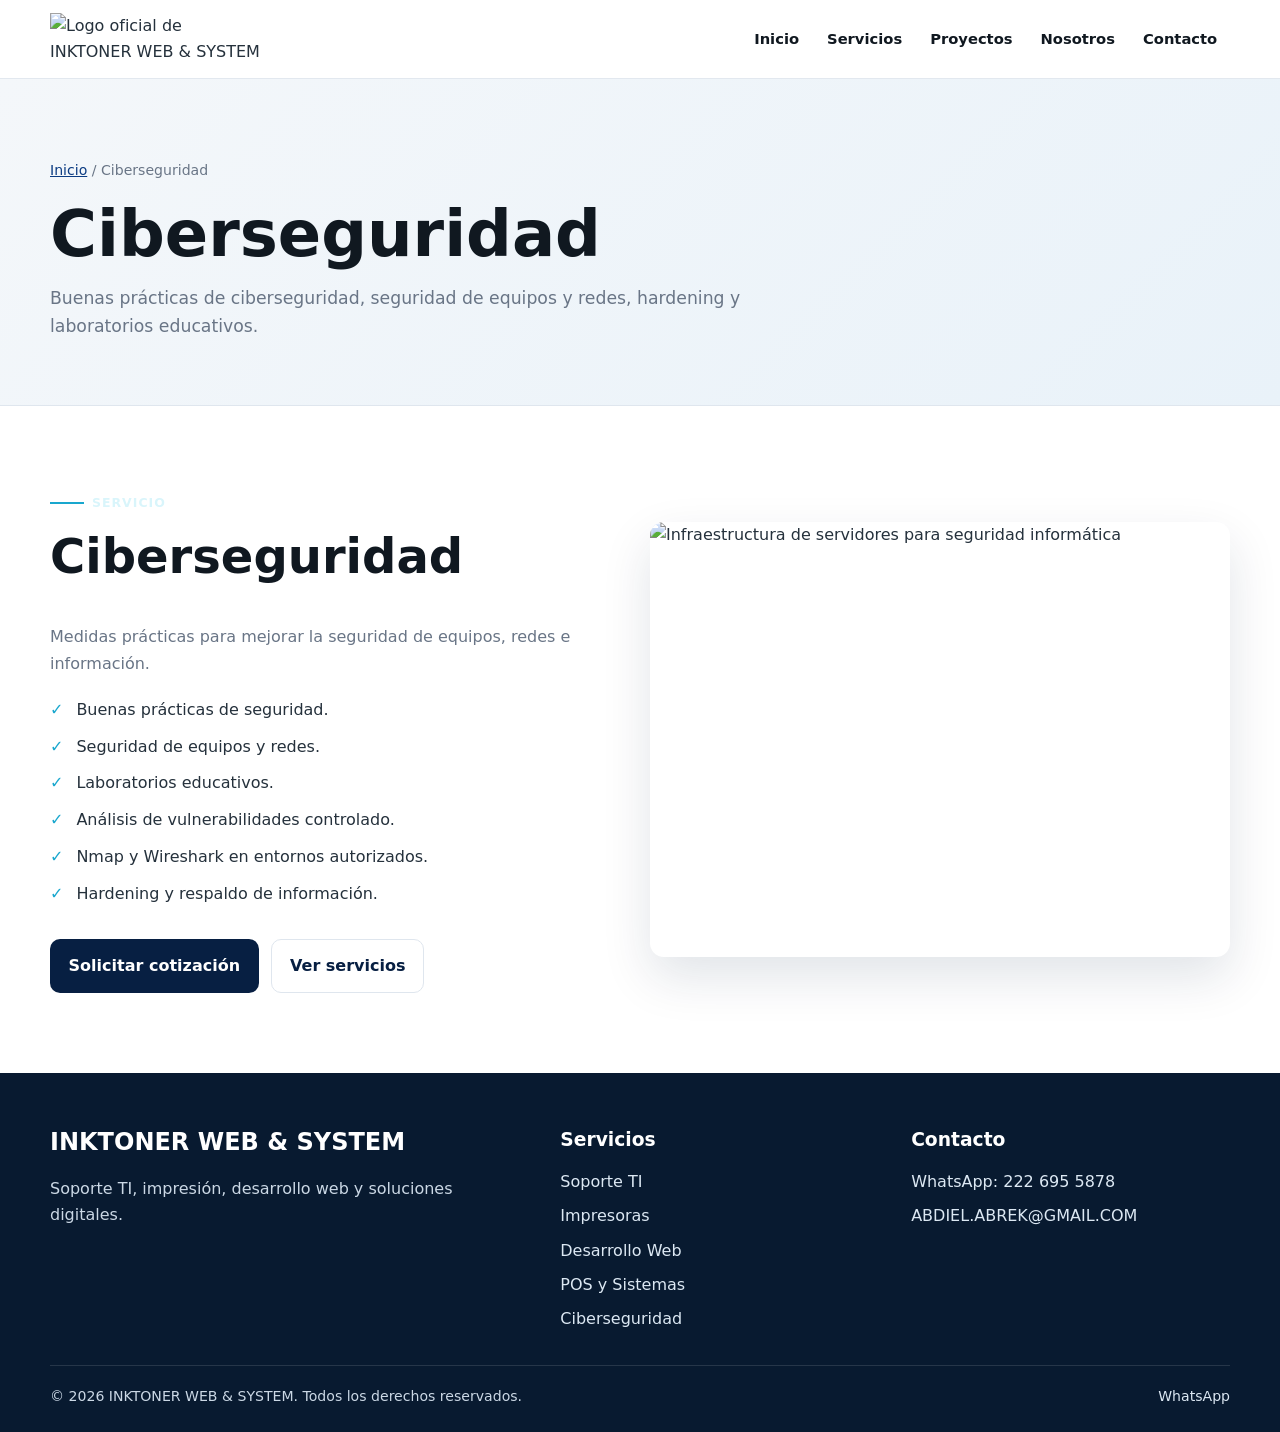
==== ciberseguridad.html @ 75106f54 "Add files via upload" ====
<!doctype html>
<html lang="es-MX">
<head>
<meta charset="utf-8">
<meta name="viewport" content="width=device-width, initial-scale=1">
<title>Ciberseguridad | INKTONER WEB & SYSTEM</title>
<meta name="description" content="Buenas prácticas de ciberseguridad, seguridad de equipos y redes, hardening y laboratorios educativos.">
<meta name="robots" content="index,follow">
<link rel="canonical" href="https://www.ejemplo.com/ciberseguridad.html">
<meta property="og:type" content="website">
<meta property="og:locale" content="es_MX">
<meta property="og:title" content="Ciberseguridad | INKTONER WEB & SYSTEM">
<meta property="og:description" content="Buenas prácticas de ciberseguridad, seguridad de equipos y redes, hardening y laboratorios educativos.">
<meta property="og:url" content="https://www.ejemplo.com/ciberseguridad.html">
<meta property="og:image" content="https://images.unsplash.com/photo-1517336714731-489689fd1ca8?auto=format&fit=crop&w=1600&q=82">
<link rel="stylesheet" href="assets/css/styles.css">
<script src="assets/js/config.js" defer></script>
<script src="assets/js/main.js" defer></script>
</head>
<body>
<a class="skip-link" href="#main-content">Saltar al contenido</a>
<header class="site-header"><div class="container header-inner">
<a class="brand" href="index.html" aria-label="INKTONER WEB & SYSTEM, inicio"><img class="site-logo" src="assets/img/INKTONER.PNG" alt="Logo oficial de INKTONER WEB & SYSTEM" width="210" height="52"></a>
<button class="menu-toggle" type="button" data-menu-toggle aria-expanded="false" aria-controls="main-navigation" aria-label="Abrir menú"><span></span><span></span><span></span></button>
<nav class="main-nav" id="main-navigation" aria-label="Navegación principal">
<ul class="nav-list">
<li><a class="nav-link" data-nav-link href="index.html">Inicio</a></li>
<li class="has-dropdown"><button class="nav-trigger" type="button" data-dropdown-toggle aria-expanded="false" aria-controls="services-menu">Servicios</button>
<ul class="dropdown-menu" id="services-menu">
<li><a data-nav-link href="soporte-ti.html">Soporte TI</a></li>
<li><a data-nav-link href="impresoras.html">Impresoras</a></li>
<li><a data-nav-link href="desarrollo-web.html">Desarrollo Web</a></li>
<li><a data-nav-link href="pos.html">POS y Sistemas</a></li>
<li><a data-nav-link href="ciberseguridad.html">Ciberseguridad</a></li>
</ul></li>
<li><a class="nav-link" data-nav-link href="proyectos.html">Proyectos</a></li>
<li><a class="nav-link" data-nav-link href="nosotros.html">Nosotros</a></li>
<li><a class="nav-link" data-nav-link href="contacto.html">Contacto</a></li>
</ul></nav>
</div></header>
<main id="main-content"><section class="page-hero"><div class="container"><div class="breadcrumbs"><a href="index.html">Inicio</a> <span aria-hidden="true">/</span> Ciberseguridad</div><h1>Ciberseguridad</h1><p>Buenas prácticas de ciberseguridad, seguridad de equipos y redes, hardening y laboratorios educativos.</p></div></section><section class="section"><div class="container grid two-col">
<div class="detail-copy"><span class="eyebrow">Servicio</span><h2>Ciberseguridad</h2><p>Medidas prácticas para mejorar la seguridad de equipos, redes e información.</p>
<ul class="check-list"><li>Buenas prácticas de seguridad.</li><li>Seguridad de equipos y redes.</li><li>Laboratorios educativos.</li><li>Análisis de vulnerabilidades controlado.</li><li>Nmap y Wireshark en entornos autorizados.</li><li>Hardening y respaldo de información.</li></ul>
<div class="hero-actions"><a class="btn btn-dark" href="contacto.html">Solicitar cotización</a><a class="btn btn-light" href="servicios.html">Ver servicios</a></div>
</div>
<div class="detail-image"><img src="https://images.unsplash.com/photo-1563013544-824ae1b704d3?auto=format&fit=crop&w=1000&q=82" alt="Infraestructura de servidores para seguridad informática" width="1200" height="900"></div>
</div></section></main>
<footer class="site-footer">
  <div class="container">

    <div class="footer-grid">

      <!-- EMPRESA -->
      <div>
        <h2>INKTONER WEB &amp; SYSTEM</h2>
        <p>
          Soporte TI, impresión, desarrollo web y soluciones digitales.
        </p>
      </div>

      <!-- SERVICIOS -->
      <div>
        <h3>Servicios</h3>
        <ul class="footer-nav">
          <li><a href="soporte-ti.html">Soporte TI</a></li>
          <li><a href="impresoras.html">Impresoras</a></li>
          <li><a href="desarrollo-web.html">Desarrollo Web</a></li>
          <li><a href="pos.html">POS y Sistemas</a></li>
          <li><a href="ciberseguridad.html">Ciberseguridad</a></li>
        </ul>
      </div>

      <!-- CONTACTO -->
      <div>
        <h3>Contacto</h3>
        <ul class="footer-nav">
          <li>
            <a href="https://wa.me/522226955878"
               target="_blank"
               rel="noopener noreferrer">
              WhatsApp: 222 695 5878
            </a>
          </li>
          <li>
            <a href="mailto:ABDIEL.ABREK@GMAIL.COM">
              ABDIEL.ABREK@GMAIL.COM
            </a>
          </li>
        </ul>
      </div>

    </div>

    <div class="footer-bottom">
      <span>
        © <span data-year></span> INKTONER WEB &amp; SYSTEM. Todos los derechos reservados.
      </span>

      <a
        class="footer-whatsapp"
        href="https://wa.me/522226955878?text=Hola%2C%20quiero%20solicitar%20informaci%C3%B3n%20sobre%20los%20servicios%20de%20INKTONER%20WEB%20%26%20SYSTEM."
        target="_blank"
        rel="noopener noreferrer">
        WhatsApp
      </a>
    </div>

  </div>
</footer>
</body></html>
---- assets/css/styles.css ----
:root {
    --color-primary: #0b3b82;
    --color-primary-dark: #071f42;
    --color-accent: #19a7ce;
    --color-dark: #101820;
    --color-text: #25313c;
    --color-muted: #697586;
    --color-light: #f4f7fa;
    --color-white: #ffffff;
    --color-border: #dfe6ee;
    --container: 1180px;
    --radius: 14px;
    --shadow: 0 10px 30px rgba(0,0,0,.08);
    --shadow-lg: 0 20px 50px rgba(7,31,66,.12);
}
*,*::before,*::after{box-sizing:border-box}
html{scroll-behavior:smooth}
body{margin:0;font-family:Inter,ui-sans-serif,system-ui,-apple-system,BlinkMacSystemFont,"Segoe UI",sans-serif;color:var(--color-text);background:var(--color-white);line-height:1.65}
img{max-width:100%}
a{color:inherit}
button,input,select,textarea{font:inherit}
:focus-visible{outline:3px solid var(--color-accent);outline-offset:3px}
.skip-link{position:fixed;left:1rem;top:-5rem;z-index:9999;background:var(--color-dark);color:#fff;padding:.75rem 1rem;border-radius:8px}
.skip-link:focus{top:1rem}
.container{width:min(calc(100% - 2rem),var(--container));margin-inline:auto}
.site-header{position:sticky;top:0;z-index:1000;background:rgba(255,255,255,.96);border-bottom:1px solid rgba(223,230,238,.9);backdrop-filter:blur(12px)}
.header-inner{min-height:78px;display:flex;align-items:center;justify-content:space-between;gap:1rem}
.brand{display:inline-flex;align-items:center;min-width:210px;text-decoration:none}
.site-logo{width:auto;height:52px;max-width:210px;object-fit:contain;object-position:center;display:block}
.main-nav{display:flex;align-items:center;gap:.25rem}
.nav-list{display:flex;align-items:center;gap:.15rem;list-style:none;margin:0;padding:0}
.nav-list>li{position:relative}
.nav-link,.nav-trigger{border:0;background:transparent;color:var(--color-dark);text-decoration:none;font-weight:700;font-size:.92rem;padding:.7rem .8rem;border-radius:8px;cursor:pointer}
.nav-link:hover,.nav-trigger:hover,.nav-link[aria-current=page]{color:var(--color-primary);background:var(--color-light)}
.dropdown-menu{position:absolute;top:calc(100% + .35rem);left:0;min-width:235px;padding:.45rem;background:#fff;border:1px solid var(--color-border);border-radius:12px;box-shadow:var(--shadow-lg);list-style:none;margin:0;opacity:0;visibility:hidden;transform:translateY(-5px);transition:opacity .18s ease,transform .18s ease,visibility .18s ease}
.has-dropdown:hover .dropdown-menu,.has-dropdown:focus-within .dropdown-menu,.has-dropdown.is-open .dropdown-menu{opacity:1;visibility:visible;transform:translateY(0)}
.dropdown-menu a{display:block;text-decoration:none;padding:.65rem .75rem;border-radius:8px;font-weight:600}
.dropdown-menu a:hover,.dropdown-menu a[aria-current=page]{background:var(--color-light);color:var(--color-primary)}
.menu-toggle{display:none;border:1px solid var(--color-border);background:#fff;color:var(--color-dark);width:46px;height:46px;border-radius:10px;cursor:pointer}
.menu-toggle span{display:block;width:21px;height:2px;margin:4px auto;background:currentColor}
.hero{position:relative;isolation:isolate;min-height:650px;display:grid;align-items:center;color:#fff;background:var(--color-primary-dark);overflow:hidden}
.hero::before{content:"";position:absolute;inset:0;background:linear-gradient(90deg,rgba(7,31,66,.94) 0%,rgba(7,31,66,.78) 48%,rgba(7,31,66,.28) 100%),url("https://images.unsplash.com/photo-1517336714731-489689fd1ca8?auto=format&fit=crop&w=1600&q=82") center/cover no-repeat;z-index:-2}
.hero::after{content:"";position:absolute;inset:auto 0 0;height:150px;background:linear-gradient(transparent,rgba(7,31,66,.35));z-index:-1}
.hero-content{max-width:740px;padding:5rem 0}
.eyebrow{display:inline-flex;align-items:center;gap:.5rem;color:#d9f5fb;font-weight:800;letter-spacing:.08em;text-transform:uppercase;font-size:.78rem;margin-bottom:1rem}
.eyebrow::before{content:"";width:34px;height:2px;background:var(--color-accent)}
h1,h2,h3{color:var(--color-dark);line-height:1.15;margin-top:0}
.hero h1{color:#fff;font-size:clamp(2.6rem,6vw,5rem);margin-bottom:1.25rem;letter-spacing:-.04em}
.hero p{color:#e9f0f7;font-size:clamp(1.05rem,2vw,1.2rem);max-width:680px}
.hero-actions{display:flex;flex-wrap:wrap;gap:.8rem;margin-top:2rem}
.btn{display:inline-flex;align-items:center;justify-content:center;min-height:48px;padding:.78rem 1.1rem;border-radius:10px;border:1px solid transparent;text-decoration:none;font-weight:800;cursor:pointer;transition:transform .18s ease,box-shadow .18s ease,background .18s ease}
.btn:hover{transform:translateY(-2px)}
.btn-primary{background:var(--color-accent);color:#062131;box-shadow:0 10px 24px rgba(25,167,206,.22)}
.btn-secondary{background:rgba(255,255,255,.08);border-color:rgba(255,255,255,.35);color:#fff}
.btn-dark{background:var(--color-primary-dark);color:#fff}
.btn-light{background:#fff;border-color:var(--color-border);color:var(--color-primary-dark)}
.section{padding:5rem 0}
.section-light{background:var(--color-light)}
.section-dark{background:var(--color-primary-dark);color:#fff}
.section-heading{max-width:720px;margin-bottom:2.5rem}
.section-heading h2{font-size:clamp(2rem,4vw,3rem);margin-bottom:.75rem}
.section-dark h2,.section-dark h3{color:#fff}
.section-heading p{color:var(--color-muted);margin:0}
.section-dark .section-heading p{color:#cbd8e5}
.grid{display:grid;gap:1.25rem}
.services-grid{grid-template-columns:repeat(3,minmax(0,1fr))}
.two-col{grid-template-columns:repeat(2,minmax(0,1fr));align-items:center}
.three-col{grid-template-columns:repeat(3,minmax(0,1fr))}
.service-card,.project-card,.info-card,.contact-card{background:#fff;border:1px solid var(--color-border);border-radius:var(--radius);overflow:hidden;box-shadow:var(--shadow)}
.service-card{display:flex;flex-direction:column}
.service-image-wrapper{width:100%;aspect-ratio:16/10;overflow:hidden;background:#eef2f6}
.service-image-wrapper img,.project-image img,.detail-image img{width:100%;height:100%;display:block;object-fit:cover;object-position:center}
.service-image-wrapper img,.project-image img{transition:transform .35s ease}
.service-card:hover .service-image-wrapper img,.project-card:hover .project-image img{transform:scale(1.035)}
.service-content{padding:1.35rem;display:flex;flex-direction:column;flex:1}
.service-content h3{margin-bottom:.6rem;font-size:1.35rem}
.service-content p{margin-top:0;color:var(--color-muted)}
.card-link{margin-top:auto;color:var(--color-primary);font-weight:800;text-decoration:none}
.card-link:hover{text-decoration:underline}
.detail-image{aspect-ratio:4/3;border-radius:var(--radius);overflow:hidden;box-shadow:var(--shadow-lg)}
.detail-copy h2{font-size:clamp(2rem,4vw,3rem)}
.detail-copy p{color:var(--color-muted)}
.check-list{list-style:none;padding:0;margin:1.25rem 0 0;display:grid;gap:.65rem}
.check-list li{position:relative;padding-left:1.65rem}
.check-list li::before{content:"✓";position:absolute;left:0;top:0;color:var(--color-accent);font-weight:900}
.page-hero{padding:5rem 0 4rem;background:linear-gradient(135deg,#f4f7fa,#e9f2f9);border-bottom:1px solid var(--color-border)}
.page-hero h1{font-size:clamp(2.4rem,5vw,4rem);margin-bottom:.75rem}
.page-hero p{max-width:760px;color:var(--color-muted);font-size:1.08rem;margin:0}
.breadcrumbs{margin-bottom:1rem;font-size:.88rem;color:var(--color-muted)}
.breadcrumbs a{color:var(--color-primary)}
.project-grid{grid-template-columns:repeat(3,minmax(0,1fr))}
.project-image{aspect-ratio:16/10;overflow:hidden;background:#eef2f6}
.project-body{padding:1.25rem}
.project-label{display:inline-flex;font-size:.75rem;font-weight:800;text-transform:uppercase;letter-spacing:.06em;color:var(--color-primary);background:#eaf4fb;border-radius:999px;padding:.35rem .6rem;margin-bottom:.7rem}
.project-body h3{margin-bottom:.45rem}
.stats{grid-template-columns:repeat(3,1fr);margin-top:2rem}
.stat{padding:1.2rem;border-left:3px solid var(--color-accent)}
.stat strong{display:block;font-size:1.9rem;color:var(--color-primary)}
.stat span{color:var(--color-muted)}
.contact-layout{grid-template-columns:.8fr 1.2fr;align-items:start}
.contact-card{padding:1.5rem}
.contact-list{display:grid;gap:.8rem;margin:1.5rem 0}
.contact-item{display:flex;gap:.85rem;align-items:flex-start;padding:1rem;background:var(--color-light);border-radius:10px}
.contact-item strong{display:block;color:var(--color-dark)}
.contact-item span{color:var(--color-muted);font-size:.94rem}
.form-grid{display:grid;grid-template-columns:repeat(2,minmax(0,1fr));gap:1rem}
.form-group{display:grid;gap:.4rem}
.form-group.full{grid-column:1/-1}
label{font-weight:800;color:var(--color-dark)}
input,select,textarea{width:100%;border:1px solid #cfd9e4;border-radius:9px;padding:.82rem .9rem;color:var(--color-dark);background:#fff}
textarea{min-height:150px;resize:vertical}
.form-note{color:var(--color-muted);font-size:.88rem;margin-top:.8rem}
.form-status{margin-top:1rem;padding:.8rem 1rem;border-radius:9px;display:none}
.form-status.is-visible{display:block}
.form-status.success{background:#eaf8f1;color:#145b38}
.form-status.warning{background:#fff7df;color:#725700}
.site-footer{background:#081a30;color:#cbd8e5;padding:3.5rem 0 1.5rem}
.footer-grid{display:grid;grid-template-columns:1.2fr .8fr .8fr;gap:2rem}
.site-footer h2,.site-footer h3{color:#fff}
.site-footer a{color:#dce8f3;text-decoration:none}
.site-footer a:hover{text-decoration:underline}
.footer-nav{list-style:none;padding:0;margin:0;display:grid;gap:.5rem}
.footer-bottom{margin-top:2rem;padding-top:1.2rem;border-top:1px solid rgba(255,255,255,.12);display:flex;justify-content:space-between;gap:1rem;flex-wrap:wrap;font-size:.88rem}
.notice{border-left:4px solid var(--color-accent);background:#eef8fb;padding:1rem 1.1rem;border-radius:0 10px 10px 0;color:#264451}
.cta-band{background:var(--color-primary);color:#fff}
.cta-band h2{color:#fff;margin-bottom:.6rem}
.cta-band p{color:#d9e5f0}
@media(max-width:960px){.services-grid,.project-grid,.three-col{grid-template-columns:repeat(2,minmax(0,1fr))}.footer-grid{grid-template-columns:repeat(2,minmax(0,1fr))}.contact-layout{grid-template-columns:1fr}}
@media(max-width:768px){
.site-logo{height:42px;max-width:175px}.header-inner{min-height:70px}.brand{min-width:175px}.menu-toggle{display:block}
.main-nav{position:absolute;top:70px;left:0;right:0;background:#fff;border-bottom:1px solid var(--color-border);box-shadow:var(--shadow);display:none;padding:.75rem 1rem 1rem}
.main-nav.is-open{display:block}.nav-list{display:grid;gap:.2rem}.nav-link,.nav-trigger{width:100%;text-align:left}
.dropdown-menu{position:static;min-width:0;box-shadow:none;border:0;padding:0 0 0 .75rem;display:none;opacity:1;visibility:visible;transform:none}
.has-dropdown.is-open .dropdown-menu{display:block}.hero{min-height:590px}.hero-content{padding:4rem 0}.section{padding:4rem 0}
.two-col,.services-grid,.project-grid,.three-col,.stats{grid-template-columns:1fr}.detail-image{order:-1}.form-grid{grid-template-columns:1fr}.form-group.full{grid-column:auto}.footer-grid{grid-template-columns:1fr}
}
@media(prefers-reduced-motion:reduce){html{scroll-behavior:auto}*,*::before,*::after{animation-duration:.01ms!important;animation-iteration-count:1!important;transition-duration:.01ms!important}}
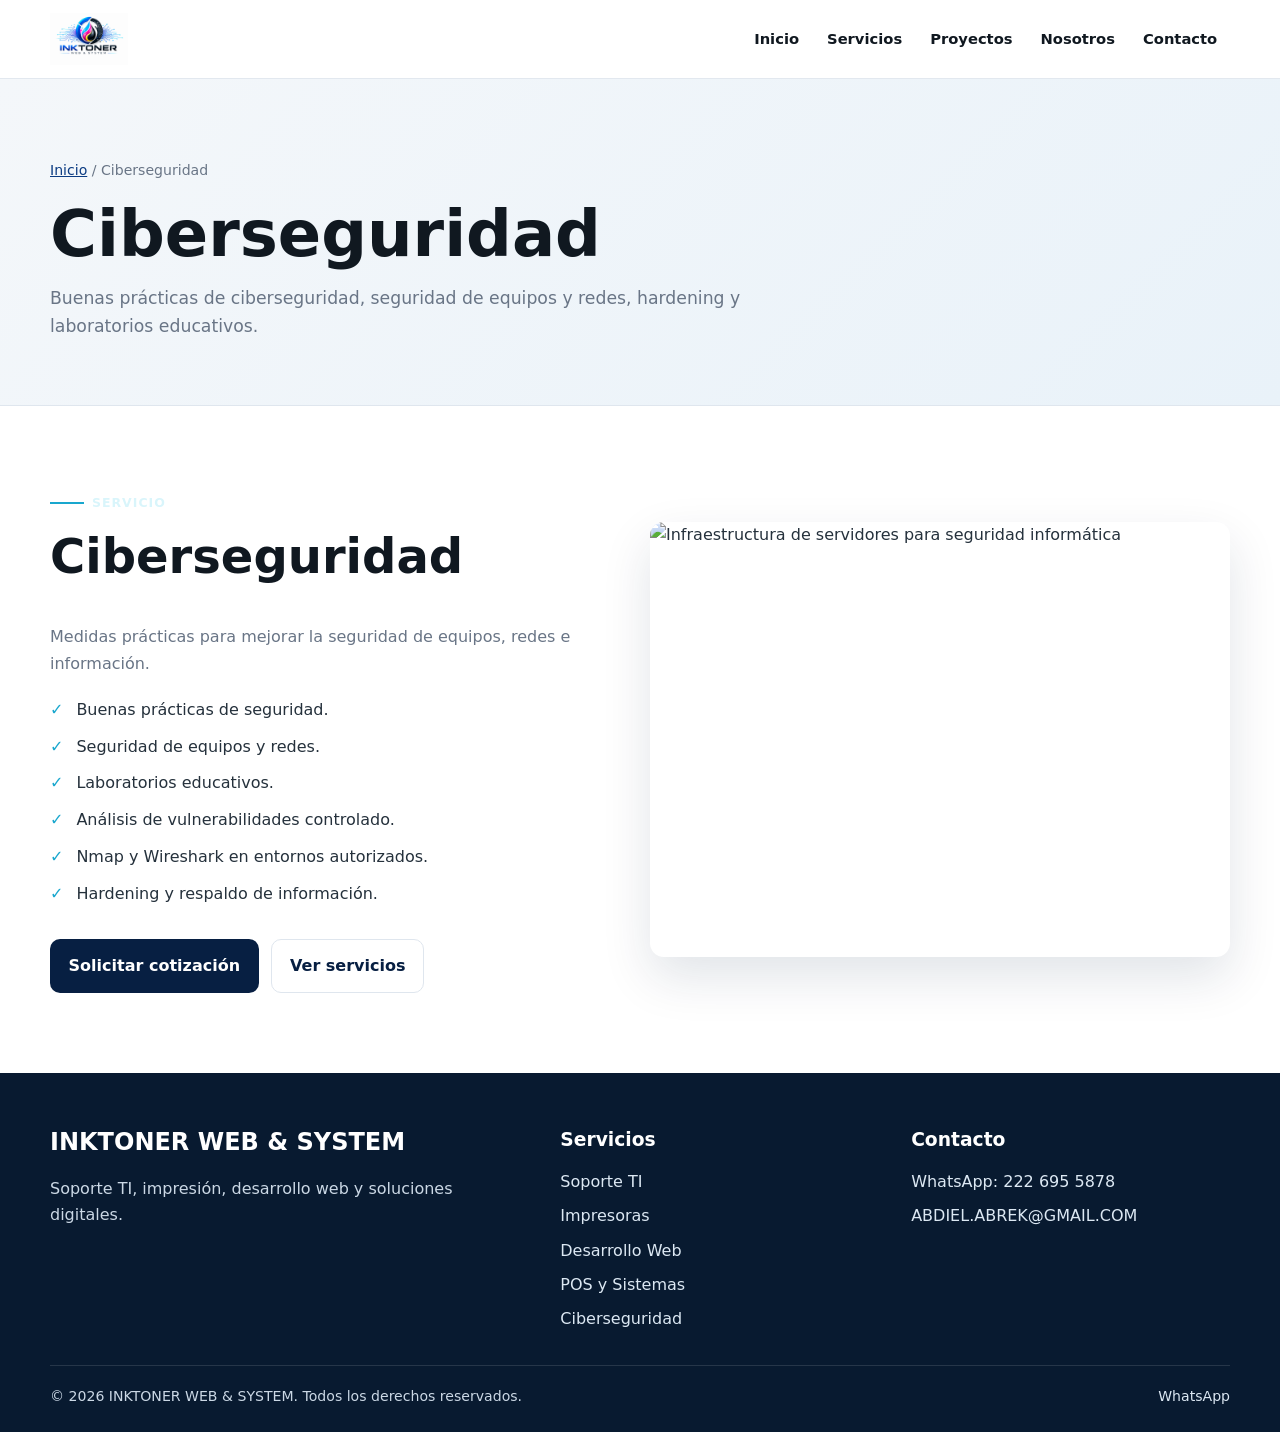
==== commit 8ce0358b: "Fix logo image filename in ciberseguridad.html" ====
--- a/ciberseguridad.html
+++ b/ciberseguridad.html
@@ -20,7 +20,7 @@
 <body>
 <a class="skip-link" href="#main-content">Saltar al contenido</a>
 <header class="site-header"><div class="container header-inner">
-<a class="brand" href="index.html" aria-label="INKTONER WEB & SYSTEM, inicio"><img class="site-logo" src="assets/img/INKTONER.PNG" alt="Logo oficial de INKTONER WEB & SYSTEM" width="210" height="52"></a>
+<a class="brand" href="index.html" aria-label="INKTONER WEB & SYSTEM, inicio"><img class="site-logo" src="assets/img/INKTONER.png" alt="Logo oficial de INKTONER WEB & SYSTEM" width="210" height="52"></a>
 <button class="menu-toggle" type="button" data-menu-toggle aria-expanded="false" aria-controls="main-navigation" aria-label="Abrir menú"><span></span><span></span><span></span></button>
 <nav class="main-nav" id="main-navigation" aria-label="Navegación principal">
 <ul class="nav-list">
@@ -107,4 +107,4 @@
 
   </div>
 </footer>
-</body></html>+</body></html>
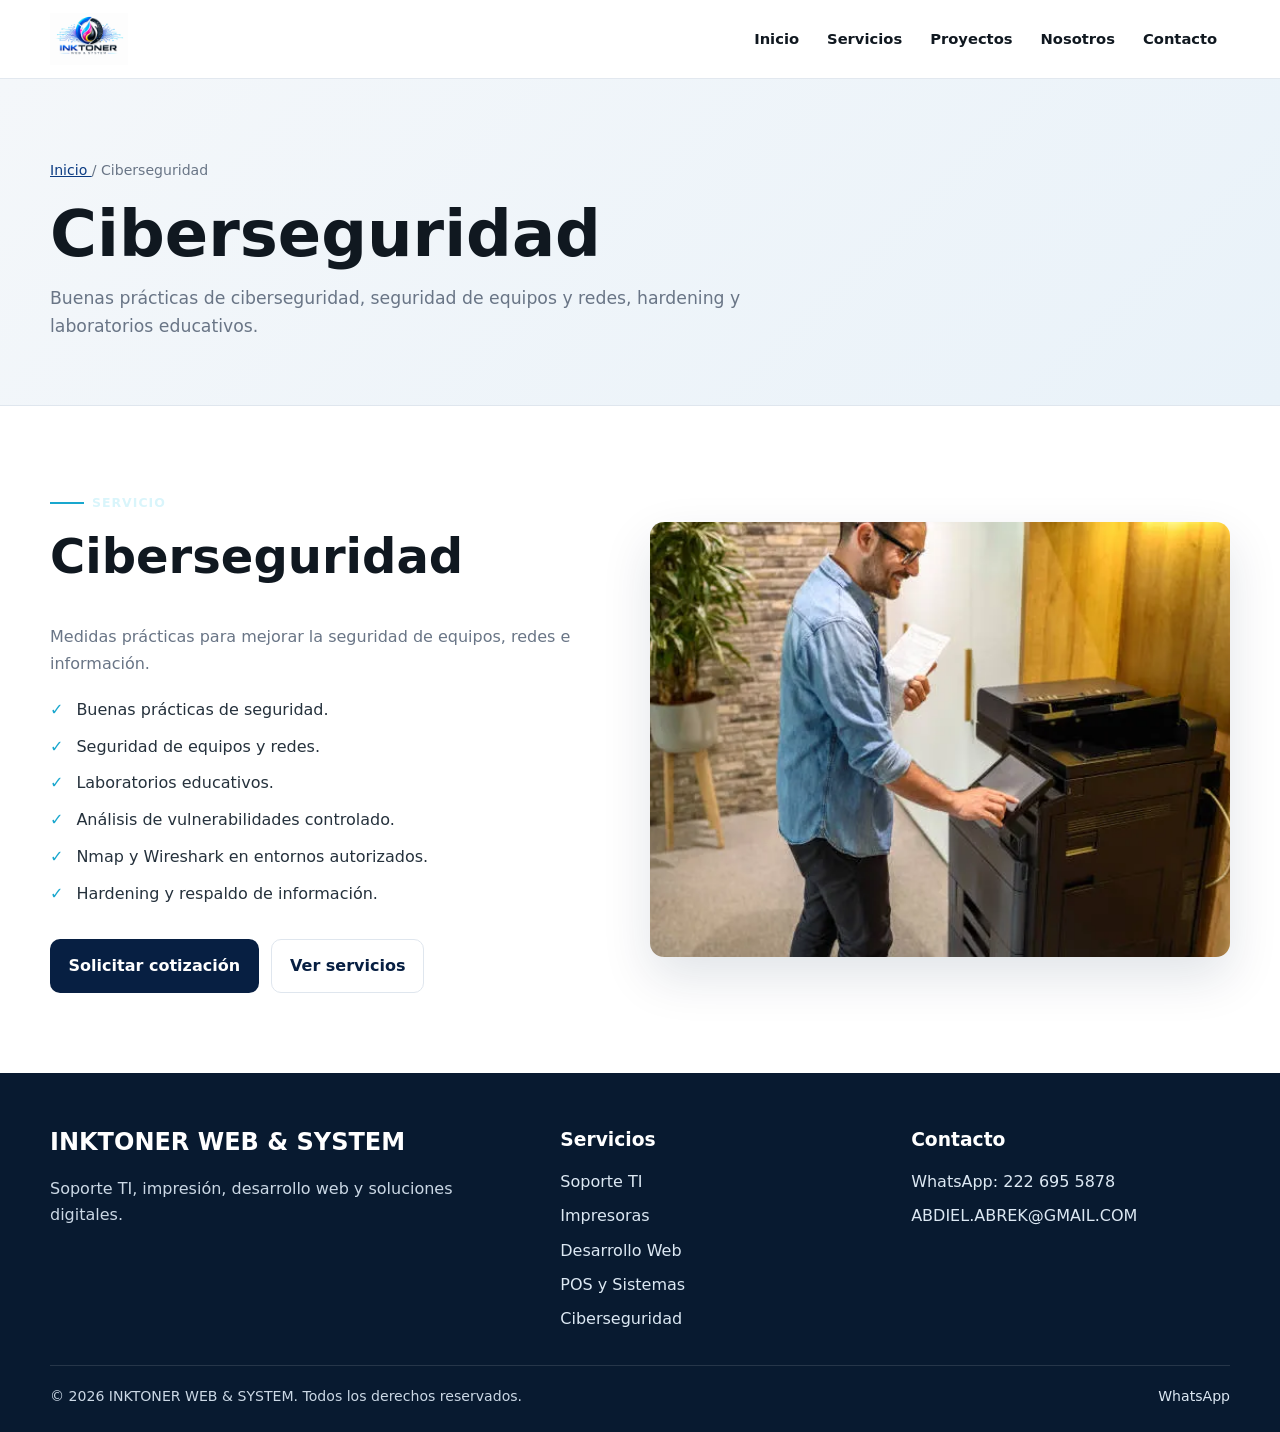
==== commit 92114f42: "Add files via upload" ====
--- a/ciberseguridad.html
+++ b/ciberseguridad.html
@@ -1,110 +1,258 @@
 <!doctype html>
 <html lang="es-MX">
-<head>
-<meta charset="utf-8">
-<meta name="viewport" content="width=device-width, initial-scale=1">
-<title>Ciberseguridad | INKTONER WEB & SYSTEM</title>
-<meta name="description" content="Buenas prácticas de ciberseguridad, seguridad de equipos y redes, hardening y laboratorios educativos.">
-<meta name="robots" content="index,follow">
-<link rel="canonical" href="https://www.ejemplo.com/ciberseguridad.html">
-<meta property="og:type" content="website">
-<meta property="og:locale" content="es_MX">
-<meta property="og:title" content="Ciberseguridad | INKTONER WEB & SYSTEM">
-<meta property="og:description" content="Buenas prácticas de ciberseguridad, seguridad de equipos y redes, hardening y laboratorios educativos.">
-<meta property="og:url" content="https://www.ejemplo.com/ciberseguridad.html">
-<meta property="og:image" content="https://images.unsplash.com/photo-1517336714731-489689fd1ca8?auto=format&fit=crop&w=1600&q=82">
-<link rel="stylesheet" href="assets/css/styles.css">
-<script src="assets/js/config.js" defer></script>
-<script src="assets/js/main.js" defer></script>
-</head>
-<body>
-<a class="skip-link" href="#main-content">Saltar al contenido</a>
-<header class="site-header"><div class="container header-inner">
-<a class="brand" href="index.html" aria-label="INKTONER WEB & SYSTEM, inicio"><img class="site-logo" src="assets/img/INKTONER.png" alt="Logo oficial de INKTONER WEB & SYSTEM" width="210" height="52"></a>
-<button class="menu-toggle" type="button" data-menu-toggle aria-expanded="false" aria-controls="main-navigation" aria-label="Abrir menú"><span></span><span></span><span></span></button>
-<nav class="main-nav" id="main-navigation" aria-label="Navegación principal">
-<ul class="nav-list">
-<li><a class="nav-link" data-nav-link href="index.html">Inicio</a></li>
-<li class="has-dropdown"><button class="nav-trigger" type="button" data-dropdown-toggle aria-expanded="false" aria-controls="services-menu">Servicios</button>
-<ul class="dropdown-menu" id="services-menu">
-<li><a data-nav-link href="soporte-ti.html">Soporte TI</a></li>
-<li><a data-nav-link href="impresoras.html">Impresoras</a></li>
-<li><a data-nav-link href="desarrollo-web.html">Desarrollo Web</a></li>
-<li><a data-nav-link href="pos.html">POS y Sistemas</a></li>
-<li><a data-nav-link href="ciberseguridad.html">Ciberseguridad</a></li>
-</ul></li>
-<li><a class="nav-link" data-nav-link href="proyectos.html">Proyectos</a></li>
-<li><a class="nav-link" data-nav-link href="nosotros.html">Nosotros</a></li>
-<li><a class="nav-link" data-nav-link href="contacto.html">Contacto</a></li>
-</ul></nav>
-</div></header>
-<main id="main-content"><section class="page-hero"><div class="container"><div class="breadcrumbs"><a href="index.html">Inicio</a> <span aria-hidden="true">/</span> Ciberseguridad</div><h1>Ciberseguridad</h1><p>Buenas prácticas de ciberseguridad, seguridad de equipos y redes, hardening y laboratorios educativos.</p></div></section><section class="section"><div class="container grid two-col">
-<div class="detail-copy"><span class="eyebrow">Servicio</span><h2>Ciberseguridad</h2><p>Medidas prácticas para mejorar la seguridad de equipos, redes e información.</p>
-<ul class="check-list"><li>Buenas prácticas de seguridad.</li><li>Seguridad de equipos y redes.</li><li>Laboratorios educativos.</li><li>Análisis de vulnerabilidades controlado.</li><li>Nmap y Wireshark en entornos autorizados.</li><li>Hardening y respaldo de información.</li></ul>
-<div class="hero-actions"><a class="btn btn-dark" href="contacto.html">Solicitar cotización</a><a class="btn btn-light" href="servicios.html">Ver servicios</a></div>
-</div>
-<div class="detail-image"><img src="https://images.unsplash.com/photo-1563013544-824ae1b704d3?auto=format&fit=crop&w=1000&q=82" alt="Infraestructura de servidores para seguridad informática" width="1200" height="900"></div>
-</div></section></main>
-<footer class="site-footer">
-  <div class="container">
-
+ <head>
+  <meta charset="utf-8"/>
+  <meta content="width=device-width, initial-scale=1" name="viewport"/>
+  <link href="assets/css/styles.css" rel="stylesheet"/>
+  <script defer="" src="assets/js/config.js">
+  </script>
+  <script defer="" src="assets/js/main.js">
+  </script>
+  <title>
+   Ciberseguridad para empresas | INKTONER WEB &amp; SYSTEM
+  </title>
+  <meta content="Buenas pr&aacute;cticas de ciberseguridad, hardening, seguridad de equipos y redes y evaluaci&oacute;n t&eacute;cnica con enfoque preventivo." name="description"/>
+  <meta content="index,follow,max-image-preview:large,max-snippet:-1,max-video-preview:-1" name="robots"/>
+  <meta content="strict-origin-when-cross-origin" name="referrer"/>
+  <meta content="#071f42" name="theme-color"/>
+  <link href="https://abdielabrek69.github.io/INKTONER/ciberseguridad.html" rel="canonical"/>
+  <meta content="website" property="og:type"/>
+  <meta content="es_MX" property="og:locale"/>
+  <meta content="INKTONER WEB &amp; SYSTEM" property="og:site_name"/>
+  <meta content="Ciberseguridad para empresas | INKTONER WEB &amp; SYSTEM" property="og:title"/>
+  <meta content="Buenas pr&aacute;cticas de ciberseguridad, hardening, seguridad de equipos y redes y evaluaci&oacute;n t&eacute;cnica con enfoque preventivo." property="og:description"/>
+  <meta content="https://abdielabrek69.github.io/INKTONER/ciberseguridad.html" property="og:url"/>
+  <meta content="https://abdielabrek69.github.io/INKTONER/assets/img/PRINTER.webp" property="og:image"/>
+  <meta content="Servicios tecnol&oacute;gicos de INKTONER WEB &amp; SYSTEM" property="og:image:alt"/>
+  <meta content="summary_large_image" name="twitter:card"/>
+  <meta content="Ciberseguridad para empresas | INKTONER WEB &amp; SYSTEM" name="twitter:title"/>
+  <meta content="Buenas pr&aacute;cticas de ciberseguridad, hardening, seguridad de equipos y redes y evaluaci&oacute;n t&eacute;cnica con enfoque preventivo." name="twitter:description"/>
+  <meta content="default-src 'self'; base-uri 'self'; object-src 'none'; script-src 'self'; style-src 'self'; img-src 'self' data:; font-src 'self'; connect-src 'self'; form-action 'self'; frame-ancestors 'none'; upgrade-insecure-requests" http-equiv="Content-Security-Policy"/>
+  <script type="application/ld+json">
+   {"@context":"https://schema.org","@type":"BreadcrumbList","itemListElement":[{"@type":"ListItem","position":1,"name":"Inicio","item":"https://abdielabrek69.github.io/INKTONER/"},{"@type":"ListItem","position":2,"name":"Ciberseguridad para empresas","item":"https://abdielabrek69.github.io/INKTONER/ciberseguridad.html"}]}
+  </script>
+  <script type="application/ld+json">
+   {"@context":"https://schema.org","@type":"Service","name":"Ciberseguridad para empresas","provider":{"@type":"ProfessionalService","name":"INKTONER WEB & SYSTEM","url":"https://abdielabrek69.github.io/INKTONER/"},"areaServed":{"@type":"City","name":"Puebla"},"url":"https://abdielabrek69.github.io/INKTONER/ciberseguridad.html"}
+  </script>
+ </head>
+ <body>
+  <a class="skip-link" href="#main-content">
+   Saltar al contenido
+  </a>
+  <header class="site-header">
+   <div class="container header-inner">
+    <a aria-label="INKTONER WEB &amp; SYSTEM, inicio" class="brand" href="index.html">
+     <img alt="Logo oficial de INKTONER WEB &amp; SYSTEM" class="site-logo" decoding="async" height="70" src="assets/img/INKTONER.png" width="210"/>
+    </a>
+    <button aria-controls="main-navigation" aria-expanded="false" aria-label="Abrir men&uacute;" class="menu-toggle" data-menu-toggle="" type="button">
+     <span>
+     </span>
+     <span>
+     </span>
+     <span>
+     </span>
+    </button>
+    <nav aria-label="Navegaci&oacute;n principal" class="main-nav" id="main-navigation">
+     <ul class="nav-list">
+      <li>
+       <a class="nav-link" data-nav-link="" href="index.html">
+        Inicio
+       </a>
+      </li>
+      <li class="has-dropdown">
+       <button aria-controls="services-menu" aria-expanded="false" class="nav-trigger" data-dropdown-toggle="" type="button">
+        Servicios
+       </button>
+       <ul class="dropdown-menu" id="services-menu">
+        <li>
+         <a data-nav-link="" href="soporte-ti.html">
+          Soporte TI
+         </a>
+        </li>
+        <li>
+         <a data-nav-link="" href="impresoras.html">
+          Impresoras
+         </a>
+        </li>
+        <li>
+         <a data-nav-link="" href="desarrollo-web.html">
+          Desarrollo Web
+         </a>
+        </li>
+        <li>
+         <a data-nav-link="" href="pos.html">
+          POS y Sistemas
+         </a>
+        </li>
+        <li>
+         <a data-nav-link="" href="ciberseguridad.html">
+          Ciberseguridad
+         </a>
+        </li>
+       </ul>
+      </li>
+      <li>
+       <a class="nav-link" data-nav-link="" href="proyectos.html">
+        Proyectos
+       </a>
+      </li>
+      <li>
+       <a class="nav-link" data-nav-link="" href="nosotros.html">
+        Nosotros
+       </a>
+      </li>
+      <li>
+       <a class="nav-link" data-nav-link="" href="contacto.html">
+        Contacto
+       </a>
+      </li>
+     </ul>
+    </nav>
+   </div>
+  </header>
+  <main id="main-content">
+   <section class="page-hero">
+    <div class="container">
+     <div class="breadcrumbs">
+      <a href="index.html">
+       Inicio
+      </a>
+      <span aria-hidden="true">
+       /
+      </span>
+      Ciberseguridad
+     </div>
+     <h1>
+      Ciberseguridad
+     </h1>
+     <p>
+      Buenas pr&aacute;cticas de ciberseguridad, seguridad de equipos y redes, hardening y laboratorios educativos.
+     </p>
+    </div>
+   </section>
+   <section class="section">
+    <div class="container grid two-col">
+     <div class="detail-copy">
+      <span class="eyebrow">
+       Servicio
+      </span>
+      <h2>
+       Ciberseguridad
+      </h2>
+      <p>
+       Medidas pr&aacute;cticas para mejorar la seguridad de equipos, redes e informaci&oacute;n.
+      </p>
+      <ul class="check-list">
+       <li>
+        Buenas pr&aacute;cticas de seguridad.
+       </li>
+       <li>
+        Seguridad de equipos y redes.
+       </li>
+       <li>
+        Laboratorios educativos.
+       </li>
+       <li>
+        An&aacute;lisis de vulnerabilidades controlado.
+       </li>
+       <li>
+        Nmap y Wireshark en entornos autorizados.
+       </li>
+       <li>
+        Hardening y respaldo de informaci&oacute;n.
+       </li>
+      </ul>
+      <div class="hero-actions">
+       <a class="btn btn-dark" href="contacto.html">
+        Solicitar cotizaci&oacute;n
+       </a>
+       <a class="btn btn-light" href="servicios.html">
+        Ver servicios
+       </a>
+      </div>
+     </div>
+     <div class="detail-image">
+      <img alt="Infraestructura de servidores para seguridad inform&aacute;tica" decoding="async" height="900" loading="lazy" src="assets/img/PRINTER.webp" width="1200"/>
+     </div>
+    </div>
+   </section>
+  </main>
+  <footer class="site-footer">
+   <div class="container">
     <div class="footer-grid">
-
-      <!-- EMPRESA -->
-      <div>
-        <h2>INKTONER WEB &amp; SYSTEM</h2>
-        <p>
-          Soporte TI, impresión, desarrollo web y soluciones digitales.
-        </p>
-      </div>
-
-      <!-- SERVICIOS -->
-      <div>
-        <h3>Servicios</h3>
-        <ul class="footer-nav">
-          <li><a href="soporte-ti.html">Soporte TI</a></li>
-          <li><a href="impresoras.html">Impresoras</a></li>
-          <li><a href="desarrollo-web.html">Desarrollo Web</a></li>
-          <li><a href="pos.html">POS y Sistemas</a></li>
-          <li><a href="ciberseguridad.html">Ciberseguridad</a></li>
-        </ul>
-      </div>
-
-      <!-- CONTACTO -->
-      <div>
-        <h3>Contacto</h3>
-        <ul class="footer-nav">
-          <li>
-            <a href="https://wa.me/522226955878"
-               target="_blank"
-               rel="noopener noreferrer">
-              WhatsApp: 222 695 5878
-            </a>
-          </li>
-          <li>
-            <a href="mailto:ABDIEL.ABREK@GMAIL.COM">
-              ABDIEL.ABREK@GMAIL.COM
-            </a>
-          </li>
-        </ul>
-      </div>
-
-    </div>
-
+     <!-- EMPRESA -->
+     <div>
+      <h2>
+       INKTONER WEB &amp; SYSTEM
+      </h2>
+      <p>
+       Soporte TI, impresi&oacute;n, desarrollo web y soluciones digitales.
+      </p>
+     </div>
+     <!-- SERVICIOS -->
+     <div>
+      <h3>
+       Servicios
+      </h3>
+      <ul class="footer-nav">
+       <li>
+        <a href="soporte-ti.html">
+         Soporte TI
+        </a>
+       </li>
+       <li>
+        <a href="impresoras.html">
+         Impresoras
+        </a>
+       </li>
+       <li>
+        <a href="desarrollo-web.html">
+         Desarrollo Web
+        </a>
+       </li>
+       <li>
+        <a href="pos.html">
+         POS y Sistemas
+        </a>
+       </li>
+       <li>
+        <a href="ciberseguridad.html">
+         Ciberseguridad
+        </a>
+       </li>
+      </ul>
+     </div>
+     <!-- CONTACTO -->
+     <div>
+      <h3>
+       Contacto
+      </h3>
+      <ul class="footer-nav">
+       <li>
+        <a href="https://wa.me/522226955878" rel="noopener noreferrer" target="_blank">
+         WhatsApp: 222 695 5878
+        </a>
+       </li>
+       <li>
+        <a href="mailto:ABDIEL.ABREK@GMAIL.COM">
+         ABDIEL.ABREK@GMAIL.COM
+        </a>
+       </li>
+      </ul>
+     </div>
+    </div>
     <div class="footer-bottom">
-      <span>
-        © <span data-year></span> INKTONER WEB &amp; SYSTEM. Todos los derechos reservados.
+     <span>
+      &copy;
+      <span data-year="">
       </span>
-
-      <a
-        class="footer-whatsapp"
-        href="https://wa.me/522226955878?text=Hola%2C%20quiero%20solicitar%20informaci%C3%B3n%20sobre%20los%20servicios%20de%20INKTONER%20WEB%20%26%20SYSTEM."
-        target="_blank"
-        rel="noopener noreferrer">
-        WhatsApp
-      </a>
-    </div>
-
-  </div>
-</footer>
-</body></html>
+      INKTONER WEB &amp; SYSTEM. Todos los derechos reservados.
+     </span>
+     <a class="footer-whatsapp" href="https://wa.me/522226955878?text=Hola%2C%20quiero%20solicitar%20informaci%C3%B3n%20sobre%20los%20servicios%20de%20INKTONER%20WEB%20%26%20SYSTEM." rel="noopener noreferrer" target="_blank">
+      WhatsApp
+     </a>
+    </div>
+   </div>
+  </footer>
+ </body>
+</html>
--- a/assets/css/styles.css
+++ b/assets/css/styles.css
@@ -40,7 +40,7 @@
 .menu-toggle{display:none;border:1px solid var(--color-border);background:#fff;color:var(--color-dark);width:46px;height:46px;border-radius:10px;cursor:pointer}
 .menu-toggle span{display:block;width:21px;height:2px;margin:4px auto;background:currentColor}
 .hero{position:relative;isolation:isolate;min-height:650px;display:grid;align-items:center;color:#fff;background:var(--color-primary-dark);overflow:hidden}
-.hero::before{content:"";position:absolute;inset:0;background:linear-gradient(90deg,rgba(7,31,66,.94) 0%,rgba(7,31,66,.78) 48%,rgba(7,31,66,.28) 100%),url("https://images.unsplash.com/photo-1517336714731-489689fd1ca8?auto=format&fit=crop&w=1600&q=82") center/cover no-repeat;z-index:-2}
+.hero::before{content:"";position:absolute;inset:0;background:linear-gradient(90deg,rgba(7,31,66,.94) 0%,rgba(7,31,66,.78) 48%,rgba(7,31,66,.28) 100%),url("../img/PRINTER.webp") center/cover no-repeat;z-index:-2}
 .hero::after{content:"";position:absolute;inset:auto 0 0;height:150px;background:linear-gradient(transparent,rgba(7,31,66,.35));z-index:-1}
 .hero-content{max-width:740px;padding:5rem 0}
 .eyebrow{display:inline-flex;align-items:center;gap:.5rem;color:#d9f5fb;font-weight:800;letter-spacing:.08em;text-transform:uppercase;font-size:.78rem;margin-bottom:1rem}
@@ -136,3 +136,7 @@
 .two-col,.services-grid,.project-grid,.three-col,.stats{grid-template-columns:1fr}.detail-image{order:-1}.form-grid{grid-template-columns:1fr}.form-group.full{grid-column:auto}.footer-grid{grid-template-columns:1fr}
 }
 @media(prefers-reduced-motion:reduce){html{scroll-behavior:auto}*,*::before,*::after{animation-duration:.01ms!important;animation-iteration-count:1!important;transition-duration:.01ms!important}}
+
+/* Performance hardening */
+img { content-visibility: auto; }
+@media (prefers-reduced-motion: reduce) { img { content-visibility: visible; } }
